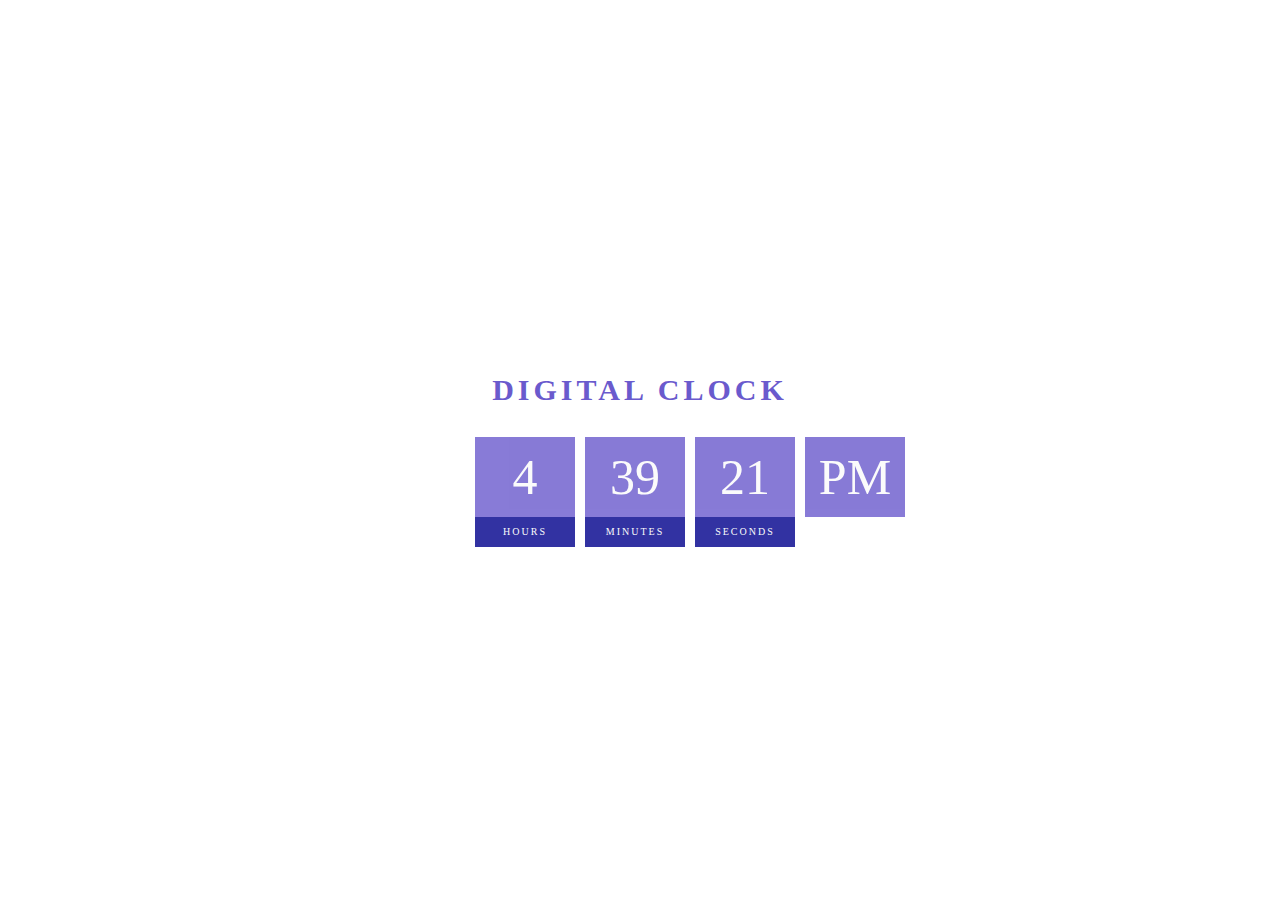
==== DigitalClock/Index.html @ f412ece1 "First Commit" ====
<!DOCTYPE html>
<html lang="en">
<head>
    <meta charset="UTF-8">
    <meta name="viewport" content="width=device-width, initial-scale=1.0">
    <title>Digital Clock</title>
    <link rel="stylesheet" href="Styles.css">
</head>
<body>
    <h2>Digital Clock</h2>
    <div class="clock">
        <div>
            <span id="hours">00</span>
            <span class="text">Hours</span>
        </div>
        <div>
            <span id="minutes">00</span>
            <span class="text">Minutes</span>
        </div>
        <div>
            <span id="seconds">00</span>
            <span class="text">Seconds</span>
        </div>
        <div>
            <span id="ampm">AM</span>
        </div>
    </div>
    <script src="Index.js"></script>
</body>
</html>
---- DigitalClock/Styles.css ----
body{
    margin: 0;
    display: flex;
    align-items: center;
    flex-direction: column;
    height: 100vh;
    justify-content: center;
    background: url('./digitalclock.jpg') no-repeat center center;
    background-size: 100vw 100vh;
}

h2{
    text-transform: uppercase;
    letter-spacing: 4px;
    font-size: 30px;
    text-align: center;
    color: slateblue;
}

.clock{
    display: flex;
}

.clock div{
    margin: 5px;
}

.clock span{
    width: 100px;
    height: 80px;
    background: slateblue;
    opacity: .8;
    color: rgb(251, 251, 251);
    display: flex;
    justify-content: center;
    align-items: center;
    font-size: 50px;
}

.clock .text{
    height: 30px;
    font-size: 10px;
    text-transform: uppercase;
    background-color: darkblue;
    letter-spacing: 2px;
}

.clock #ampm{  
    position: absolute;
}
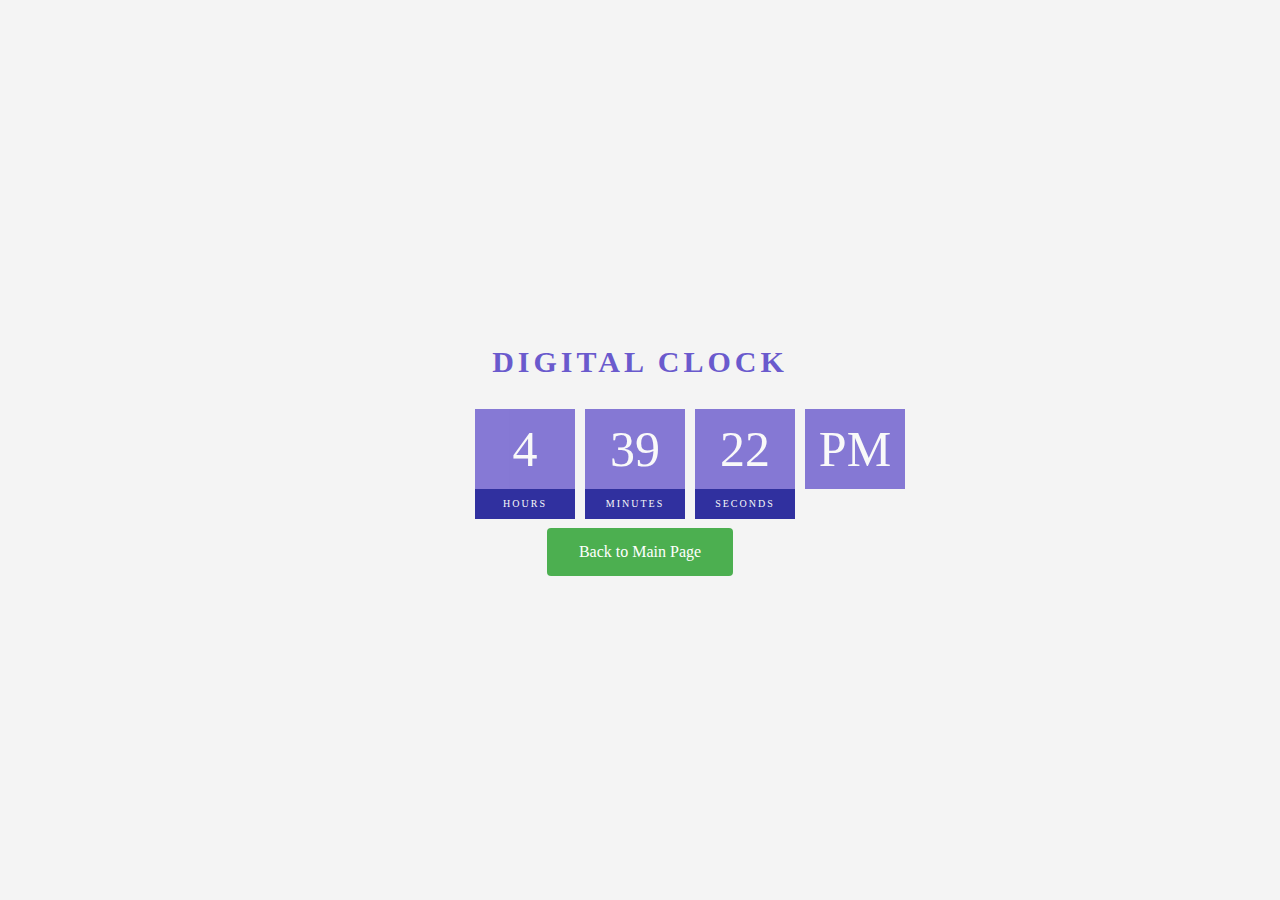
==== commit 01f3b80b: "Added Files" ====
--- a/DigitalClock/Index.html
+++ b/DigitalClock/Index.html
@@ -25,6 +25,8 @@
             <span id="ampm">AM</span>
         </div>
     </div>
+
+    <div><a href="../Index.html" class="button">Back to Main Page</a></div>
     <script src="Index.js"></script>
 </body>
 </html>--- a/DigitalClock/Styles.css
+++ b/DigitalClock/Styles.css
@@ -5,7 +5,7 @@
     flex-direction: column;
     height: 100vh;
     justify-content: center;
-    background: url('./digitalclock.jpg') no-repeat center center;
+    background: #f4f4f4;
     background-size: 100vw 100vh;
 }
 
@@ -47,4 +47,21 @@
 
 .clock #ampm{  
     position: absolute;
+}
+
+.button {
+    background-color: #4CAF50; 
+    border: none;
+    color: white;
+    padding: 15px 32px;
+    text-align: center;
+    text-decoration: none;
+    display: inline-block;
+    font-size: 16px;
+    margin: 4px 2px;
+    cursor: pointer;
+    border-radius: 4px;
+}
+.button:hover {
+    background-color: #45a049;
 }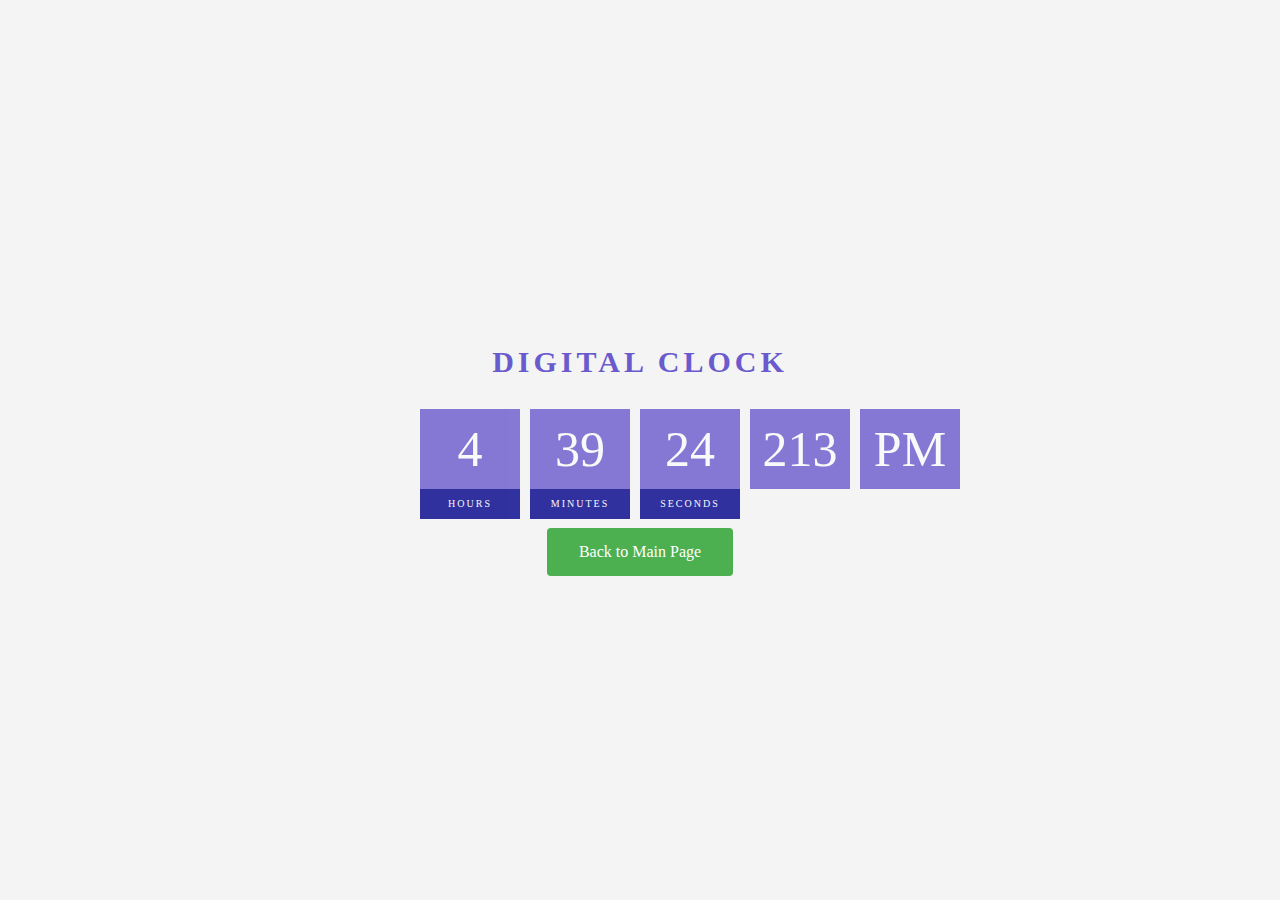
==== commit 56bcdfeb: "Added Milliseconds" ====
--- a/DigitalClock/Index.html
+++ b/DigitalClock/Index.html
@@ -22,6 +22,9 @@
             <span class="text">Seconds</span>
         </div>
         <div>
+            <span id="miliseconds">00</span>
+        </div>
+        <div>
             <span id="ampm">AM</span>
         </div>
     </div>
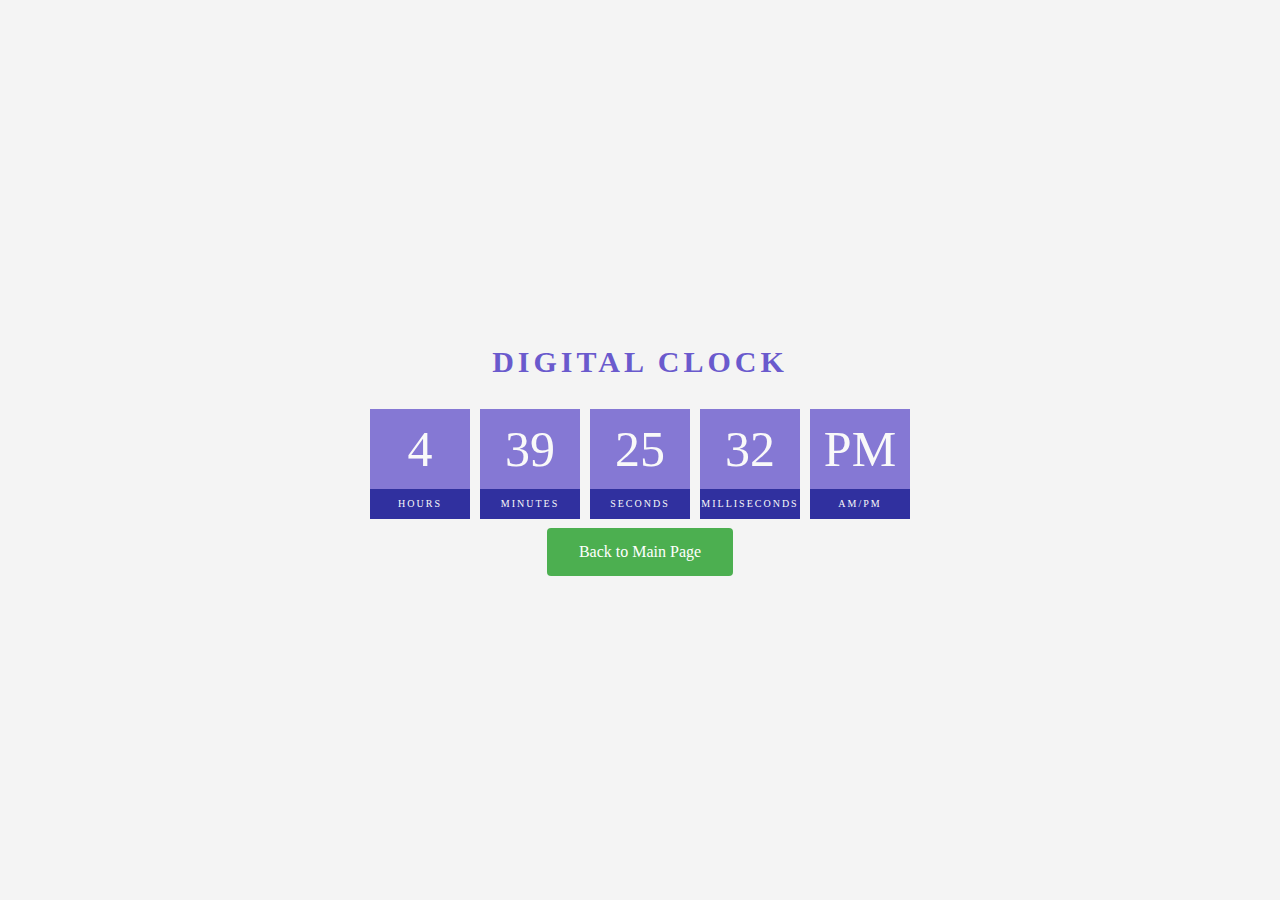
==== commit 6cbadd7d: "Changed Milliseconds" ====
--- a/DigitalClock/Index.html
+++ b/DigitalClock/Index.html
@@ -22,10 +22,12 @@
             <span class="text">Seconds</span>
         </div>
         <div>
-            <span id="miliseconds">00</span>
+            <span id="milliseconds">00</span>
+            <span class="text">Milliseconds</span>
         </div>
         <div>
             <span id="ampm">AM</span>
+            <span class="text">AM/PM</span>
         </div>
     </div>
 
--- a/DigitalClock/Styles.css
+++ b/DigitalClock/Styles.css
@@ -45,10 +45,6 @@
     letter-spacing: 2px;
 }
 
-.clock #ampm{  
-    position: absolute;
-}
-
 .button {
     background-color: #4CAF50; 
     border: none;
